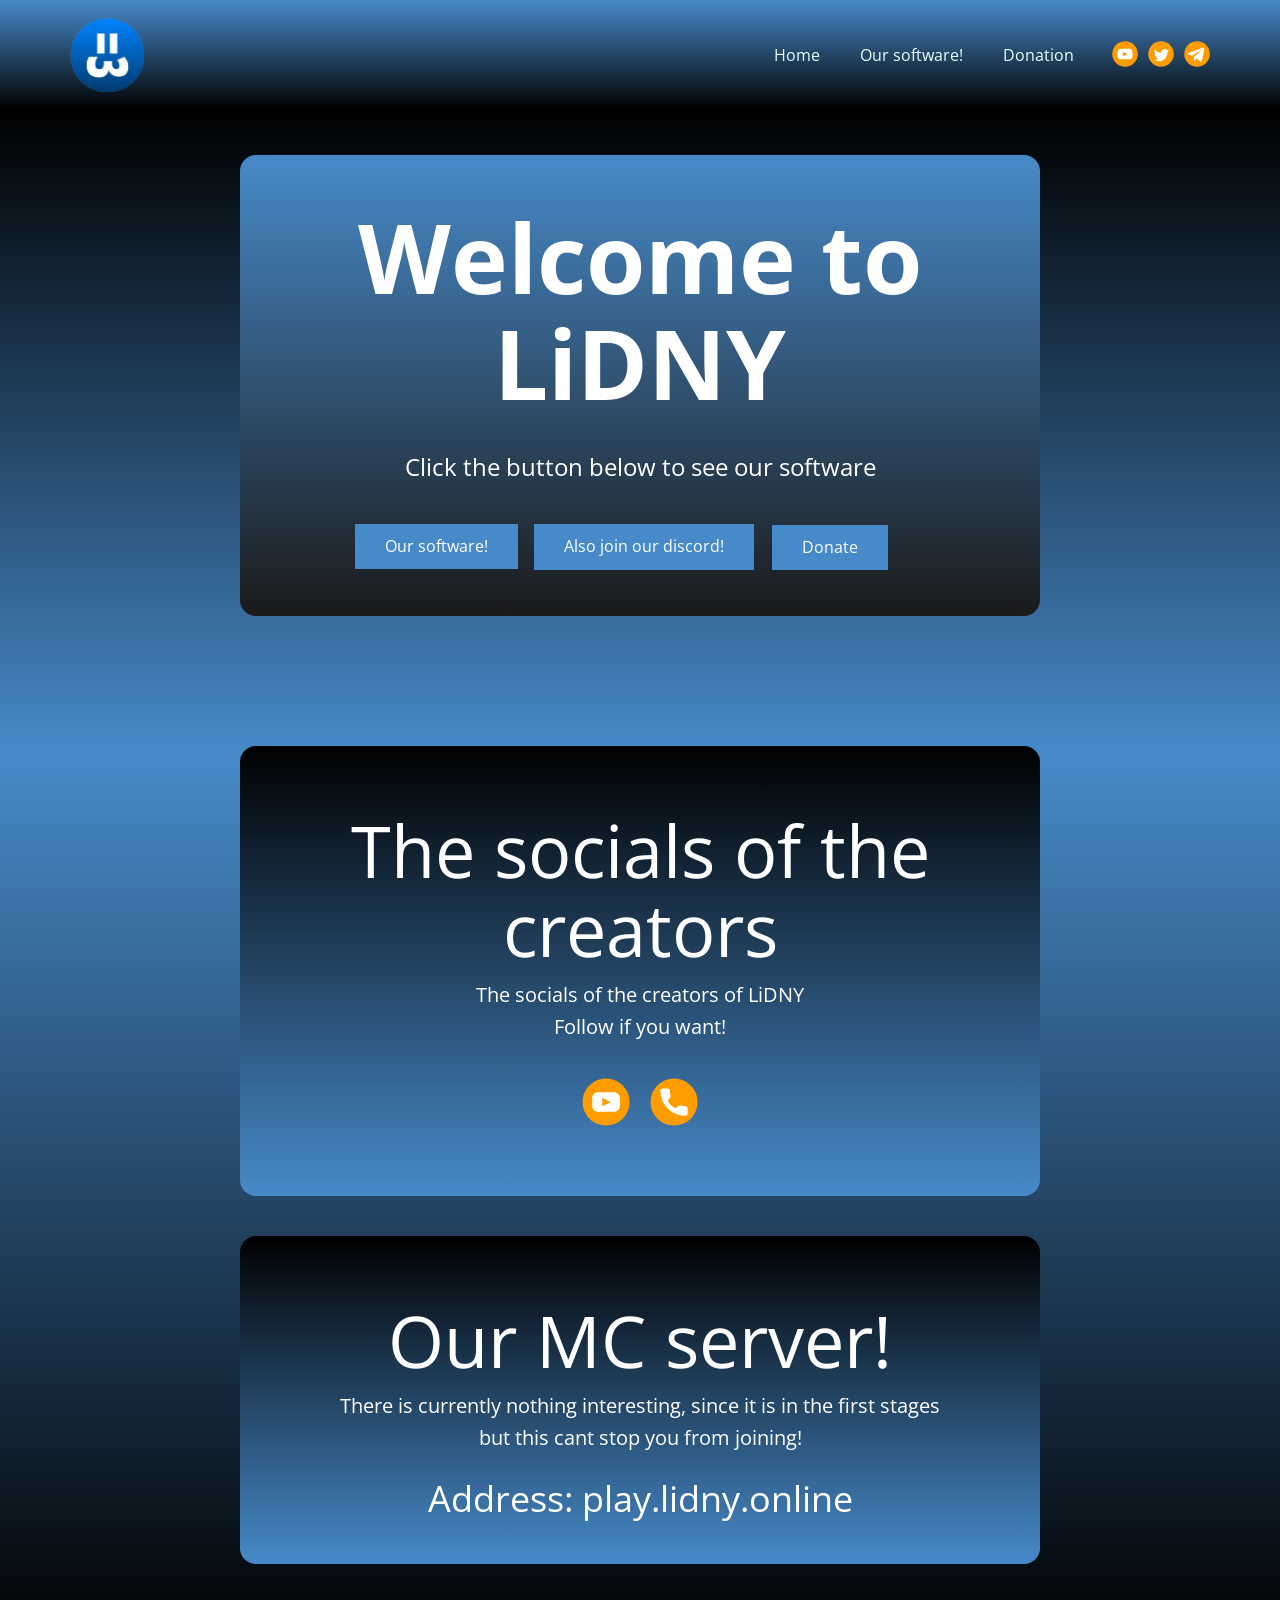
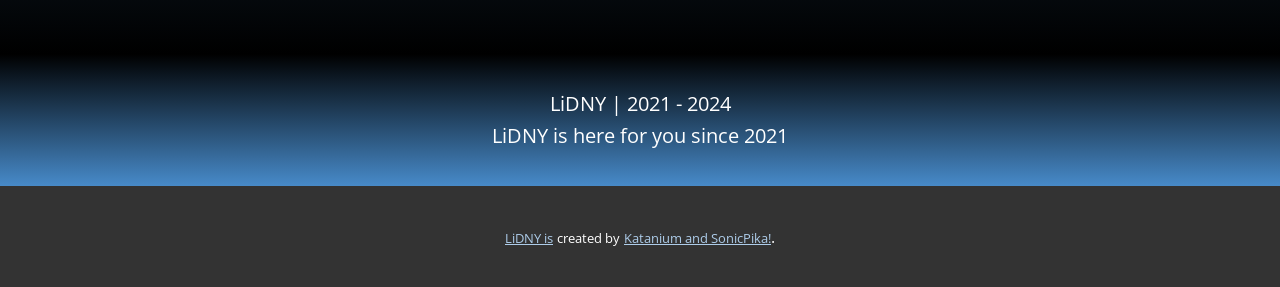
==== index.html @ ce618c75 "2023 website" ====
<!DOCTYPE html>
<html style="font-size: 16px;" lang="ru"><head>
    <meta name="viewport" content="width=device-width, initial-scale=1.0">
    <meta charset="utf-8">
    <meta name="keywords" content="LiDNY">
    <meta name="description" content="This is LiDNY, a organization made for techies and IT nerds to explore and gain knowledge about computers!, Check out our software collection!">
    <title>LiDNY - Home</title>
    <link rel="stylesheet" href="nicepage.css" media="screen">
<link rel="stylesheet" href="LiDNY---Home.css" media="screen">
    <script class="u-script" type="text/javascript" src="jquery.js" defer=""></script>
    <script class="u-script" type="text/javascript" src="nicepage.js" defer=""></script>
    <meta name="generator" content="Nicepage 5.21.10, nicepage.com">
    <link rel="icon" href="images/6c769b5342cd46bbb007c0ef29341ff7tplv-photomode-image.png">
    <link id="u-theme-google-font" rel="stylesheet" href="https://fonts.googleapis.com/css?family=Open+Sans:300,300i,400,400i,500,500i,600,600i,700,700i,800,800i">
    
    
    
    
    
    <script type="application/ld+json">{
		"@context": "http://schema.org",
		"@type": "Organization",
		"name": "This is LiDNY, a organization made for techies and IT nerds to explore and gain knowledge about computers!, Check out our software collection!",
		"logo": "images/6c769b5342cd46bbb007c0ef29341ff7tplv-photomode-image.png?rand=2ee8",
		"sameAs": [
				"https://www.youtube.com/channel/UCVREDtO1rSDTHj6EMjLOvTg",
				"https://twitter.com/windowskoteyka",
				"https://t.me/lidny_offical"
		]
}</script>
    <meta name="theme-color" content="#478ac9">
    <meta name="twitter:site" content="@">
    <meta name="twitter:card" content="summary_large_image">
    <meta name="twitter:title" content="LiDNY - Home">
    <meta name="twitter:description" content="This is LiDNY, a organization made for techies and IT nerds to explore and gain knowledge about computers!, Check out our software collection!">
    <meta property="og:title" content="LiDNY - Home">
    <meta property="og:description" content="This is LiDNY, a organization made for techies and IT nerds to explore and gain knowledge about computers!, Check out our software collection!">
    <meta property="og:type" content="website">
  <meta data-intl-tel-input-cdn-path="intlTelInput/"></head>
  <body data-path-to-root="./" data-include-products="false" class="u-body u-xl-mode" data-lang="ru"><header class="u-align-center-sm u-align-center-xs u-clearfix u-gradient u-header u-header" id="sec-1e69"><div class="u-clearfix u-sheet u-valign-middle u-sheet-1">
        <a href="https://www.lidny.online/" class="u-image u-logo u-image-1" data-image-width="333" data-image-height="333" title="LiDNY">
          <img src="images/6c769b5342cd46bbb007c0ef29341ff7tplv-photomode-image.png?rand=2ee8" class="u-logo-image u-logo-image-1">
        </a>
        <div class="u-hidden-sm u-hidden-xs u-social-icons u-spacing-10 u-social-icons-1">
          <a class="u-social-url" target="_blank" data-type="YouTube" title="YouTube" href="https://www.youtube.com/channel/UCVREDtO1rSDTHj6EMjLOvTg"><span class="u-icon u-social-icon u-social-youtube u-text-custom-color-1 u-icon-1"><svg class="u-svg-link" preserveAspectRatio="xMidYMin slice" viewBox="0 0 112 112" style=""><use xmlns:xlink="http://www.w3.org/1999/xlink" xlink:href="#svg-114e"></use></svg><svg class="u-svg-content" viewBox="0 0 112 112" x="0" y="0" id="svg-114e"><circle fill="currentColor" cx="56.1" cy="56.1" r="55"></circle><path fill="#FFFFFF" d="M74.9,33.3H37.3c-7.4,0-13.4,6-13.4,13.4v18.8c0,7.4,6,13.4,13.4,13.4h37.6c7.4,0,13.4-6,13.4-13.4V46.7 C88.3,39.3,82.3,33.3,74.9,33.3L74.9,33.3z M65.9,57l-17.6,8.4c-0.5,0.2-1-0.1-1-0.6V47.5c0-0.5,0.6-0.9,1-0.6l17.6,8.9 C66.4,56,66.4,56.8,65.9,57L65.9,57z"></path></svg></span>
          </a>
          <a class="u-social-url" target="_blank" data-type="Twitter" title="Twitter" href="https://twitter.com/windowskoteyka"><span class="u-icon u-social-icon u-social-twitter u-text-custom-color-1 u-icon-2"><svg class="u-svg-link" preserveAspectRatio="xMidYMin slice" viewBox="0 0 112 112" style=""><use xmlns:xlink="http://www.w3.org/1999/xlink" xlink:href="#svg-6233"></use></svg><svg class="u-svg-content" viewBox="0 0 112 112" x="0" y="0" id="svg-6233"><circle fill="currentColor" class="st0" cx="56.1" cy="56.1" r="55"></circle><path fill="#FFFFFF" d="M83.8,47.3c0,0.6,0,1.2,0,1.7c0,17.7-13.5,38.2-38.2,38.2C38,87.2,31,85,25,81.2c1,0.1,2.1,0.2,3.2,0.2
      c6.3,0,12.1-2.1,16.7-5.7c-5.9-0.1-10.8-4-12.5-9.3c0.8,0.2,1.7,0.2,2.5,0.2c1.2,0,2.4-0.2,3.5-0.5c-6.1-1.2-10.8-6.7-10.8-13.1
      c0-0.1,0-0.1,0-0.2c1.8,1,3.9,1.6,6.1,1.7c-3.6-2.4-6-6.5-6-11.2c0-2.5,0.7-4.8,1.8-6.7c6.6,8.1,16.5,13.5,27.6,14
      c-0.2-1-0.3-2-0.3-3.1c0-7.4,6-13.4,13.4-13.4c3.9,0,7.3,1.6,9.8,4.2c3.1-0.6,5.9-1.7,8.5-3.3c-1,3.1-3.1,5.8-5.9,7.4
      c2.7-0.3,5.3-1,7.7-2.1C88.7,43,86.4,45.4,83.8,47.3z"></path></svg></span>
          </a>
          <a class="u-social-url" target="_blank" data-type="Telegram" title="Telegram" href="https://t.me/lidny_offical"><span class="u-icon u-social-icon u-social-telegram u-text-custom-color-1 u-icon-3"><svg class="u-svg-link" preserveAspectRatio="xMidYMin slice" viewBox="0 0 112 112" style=""><use xmlns:xlink="http://www.w3.org/1999/xlink" xlink:href="#svg-1d43"></use></svg><svg class="u-svg-content" viewBox="0 0 112 112" x="0" y="0" id="svg-1d43"><circle fill="currentColor" cx="56.1" cy="56.1" r="55"></circle><path fill="#FFFFFF" d="M18.4,53.2l64.7-24.9c3-1.1,5.6,0.7,4.7,5.3l0,0l-11,51.8c-0.8,3.7-3,4.6-6.1,2.8L53.9,75.8l-8.1,7.8
	c-0.9,0.9-1.7,1.6-3.4,1.6l1.2-17l31.1-28c1.4-1.2-0.3-1.9-2.1-0.7L34.2,63.7l-16.6-5.2C14,57.4,14,54.9,18.4,53.2L18.4,53.2z"></path></svg></span>
          </a>
        </div>
        <nav class="u-align-left u-hidden-sm u-hidden-xs u-menu u-menu-one-level u-offcanvas u-menu-1">
          <div class="menu-collapse" style="font-size: 1rem;">
            <a class="u-button-style u-custom-text-color u-nav-link" href="#">
              <svg class="u-svg-link" preserveAspectRatio="xMidYMin slice" viewBox="0 0 302 302" style=""><use xmlns:xlink="http://www.w3.org/1999/xlink" xlink:href="#svg-8a8f"></use></svg>
              <svg xmlns="http://www.w3.org/2000/svg" xmlns:xlink="http://www.w3.org/1999/xlink" version="1.1" id="svg-8a8f" x="0px" y="0px" viewBox="0 0 302 302" style="enable-background:new 0 0 302 302;" xml:space="preserve" class="u-svg-content"><g><rect y="36" width="302" height="30"></rect><rect y="236" width="302" height="30"></rect><rect y="136" width="302" height="30"></rect>
</g><g></g><g></g><g></g><g></g><g></g><g></g><g></g><g></g><g></g><g></g><g></g><g></g><g></g><g></g><g></g></svg>
            </a>
          </div>
          <div class="u-custom-menu u-nav-container">
            <ul class="u-nav u-unstyled u-nav-1"><li class="u-nav-item"><a class="u-button-style u-nav-link u-text-active-palette-1-base u-text-hover-palette-4-dark-2 u-text-palette-4-light-3" href="https://www.lidny.online/" style="padding: 10px 20px;">Home</a>
</li><li class="u-nav-item"><a class="u-button-style u-nav-link u-text-active-palette-1-base u-text-hover-palette-4-dark-2 u-text-palette-4-light-3" href="LiDNY---Our-software.html" style="padding: 10px 20px;">Our software!</a>
</li><li class="u-nav-item"><a class="u-button-style u-nav-link u-text-active-palette-1-base u-text-hover-palette-4-dark-2 u-text-palette-4-light-3" href="LiDNY---Donation.html" style="padding: 10px 20px;">Donation</a>
</li></ul>
          </div>
          <div class="u-custom-menu u-nav-container-collapse">
            <div class="u-align-center u-black u-container-style u-inner-container-layout u-opacity u-opacity-95 u-sidenav">
              <div class="u-inner-container-layout u-sidenav-overflow">
                <div class="u-menu-close"></div>
                <ul class="u-align-center u-nav u-popupmenu-items u-unstyled u-nav-2"><li class="u-nav-item"><a class="u-button-style u-nav-link" href="https://www.lidny.online/">Home</a>
</li><li class="u-nav-item"><a class="u-button-style u-nav-link" href="LiDNY---Our-software.html">Our software!</a>
</li><li class="u-nav-item"><a class="u-button-style u-nav-link" href="LiDNY---Donation.html">Donation</a>
</li></ul>
              </div>
            </div>
            <div class="u-black u-menu-overlay u-opacity u-opacity-70"></div>
          </div>
        </nav>
      </div></header>
    <section class="u-clearfix u-gradient u-section-1" id="sec-5fa9" data-href="LiDNY---Donation.html">
      <div class="u-clearfix u-sheet u-sheet-1">
        <p class="u-align-center u-hidden-lg u-hidden-md u-hidden-xl u-text u-text-default u-text-white u-text-1">This Website is currently broken on phones, check this website from your pc to get the best experience</p>
        <div class="custom-expanded u-align-center u-container-style u-gradient u-group u-hidden-sm u-hidden-xs u-radius-16 u-shape-round u-group-1">
          <div class="u-container-layout u-container-layout-1">
            <h1 class="u-custom-font u-hidden-sm u-hidden-xs u-text u-text-font u-text-white u-title u-text-2">Welcome to LiDNY</h1>
            <p class="u-large-text u-text u-text-variant u-text-white u-text-3">Click the button below to see our software</p>
            <a href="LiDNY---Our-software.html" class="u-btn u-button-style u-btn-1">Our software!</a>
            <a href="http://discord.lidny.online/" class="u-btn u-button-style u-btn-2">Also join our discord!</a>
            <a href="https://lidny.online/LiDNY---Donation.html" class="u-btn u-button-style u-btn-3">Donate</a>
          </div>
        </div>
      </div>
    </section>
    <section class="u-align-center u-clearfix u-gradient u-hidden-sm u-hidden-xs u-section-2" src="" id="carousel_9e89">
      <div class="u-clearfix u-sheet u-sheet-1">
        <div class="custom-expanded u-align-center u-container-style u-gradient u-group u-hidden-sm u-hidden-xs u-radius-16 u-shape-round u-group-1">
          <div class="u-container-layout u-container-layout-1">
            <h2 class="u-custom-font u-text u-text-default u-text-font u-text-white u-text-1">The socials of the creators</h2>
            <p class="u-large-text u-text u-text-variant u-text-2">
              <span class="u-text-white">The socials of the creators of LiDNY</span>
              <br>
              <span class="u-text-white">Follow if you want!</span>
            </p>
            <div class="u-social-icons u-spacing-20 u-social-icons-1">
              <a class="u-social-url" target="_blank" data-type="YouTube" title="SonicPikaYT" href="https://www.youtube.com/channel/UCjNGgSpTLD9Dgv_WB8Eb8-w"><span class="u-icon u-social-icon u-social-youtube u-text-custom-color-1 u-icon-1"><svg class="u-svg-link" preserveAspectRatio="xMidYMin slice" viewBox="0 0 112 112" style=""><use xmlns:xlink="http://www.w3.org/1999/xlink" xlink:href="#svg-8b89"></use></svg><svg class="u-svg-content" viewBox="0 0 112 112" x="0" y="0" id="svg-8b89"><circle fill="currentColor" cx="56.1" cy="56.1" r="55"></circle><path fill="#FFFFFF" d="M74.9,33.3H37.3c-7.4,0-13.4,6-13.4,13.4v18.8c0,7.4,6,13.4,13.4,13.4h37.6c7.4,0,13.4-6,13.4-13.4V46.7 C88.3,39.3,82.3,33.3,74.9,33.3L74.9,33.3z M65.9,57l-17.6,8.4c-0.5,0.2-1-0.1-1-0.6V47.5c0-0.5,0.6-0.9,1-0.6l17.6,8.9 C66.4,56,66.4,56.8,65.9,57L65.9,57z"></path></svg></span>
              </a>
              <a class="u-social-url" target="_blank" data-type="Phone" title="Phone" href="tel:+1 954 889 6300"><span class="u-icon u-social-icon u-social-phone u-text-custom-color-1 u-icon-2"><svg class="u-svg-link" preserveAspectRatio="xMidYMin slice" viewBox="0 0 112 112" style=""><use xmlns:xlink="http://www.w3.org/1999/xlink" xlink:href="#svg-92c4"></use></svg><svg class="u-svg-content" viewBox="0 0 112 112" x="0" y="0" id="svg-92c4"><circle fill="currentColor" cx="56.1" cy="56.1" r="55"></circle><path fill="#FFFFFF" d="M82.7,66c-3.9,0-7.7-0.6-11.3-1.8c-1.8-0.6-4,0-5,1.1l-7.1,5.4c-8.3-4.4-13.4-9.5-17.7-17.7l5.2-7
	c1.4-1.4,1.8-3.3,1.3-5.2c-1.2-3.6-1.8-7.5-1.8-11.3c0-2.8-2.3-5.1-5.1-5.1H29.5c-2.8,0-5.1,2.3-5.1,5.1c0,32.2,26.2,58.4,58.4,58.4
	c2.8,0,5.1-2.3,5.1-5.1V71.1C87.8,68.3,85.6,66,82.7,66z"></path></svg></span>
              </a>
            </div>
          </div>
        </div>
        <div class="custom-expanded u-align-center u-container-style u-gradient u-group u-hidden-sm u-hidden-xs u-radius-16 u-shape-round u-group-2">
          <div class="u-container-layout u-container-layout-2">
            <h2 class="u-custom-font u-text u-text-default u-text-font u-text-white u-text-3">Our MC server!</h2>
            <p class="u-large-text u-text u-text-variant u-text-white u-text-4">
              <font color="#ffffff">There is currently nothing interesting, since it is in the first stages</font>
              <br>but this cant stop you from joining!
            </p>
            <h3 class="u-text u-text-default u-text-white u-text-5">Address: play.lidny.online</h3>
          </div>
        </div>
      </div>
    </section>
    
    
    
    
    <footer class="u-align-center u-clearfix u-footer u-gradient u-hidden-sm u-hidden-xs u-footer" id="sec-9041"><div class="u-clearfix u-sheet u-sheet-1">
        <p class="u-small-text u-text u-text-variant u-text-1">
          <span class="u-text-white">LiDNY | 2021 - 2024</span>
          <br>
          <span class="u-text-white">LiDNY is here for you since 2021</span>
        </p>
      </div></footer>
    <section class="u-backlink u-clearfix u-grey-80">
      <a class="u-link" href="https://www.lidny.online/" target="_blank">
        <span>LiDNY is</span>
      </a>
      <p class="u-text">
        <span>created by</span>
      </p>
      <a class="u-link" href="http://discord.lidny.online/" target="_blank">
        <span>Katanium and SonicPika!</span>
      </a>. 
    </section>
  
</body></html>
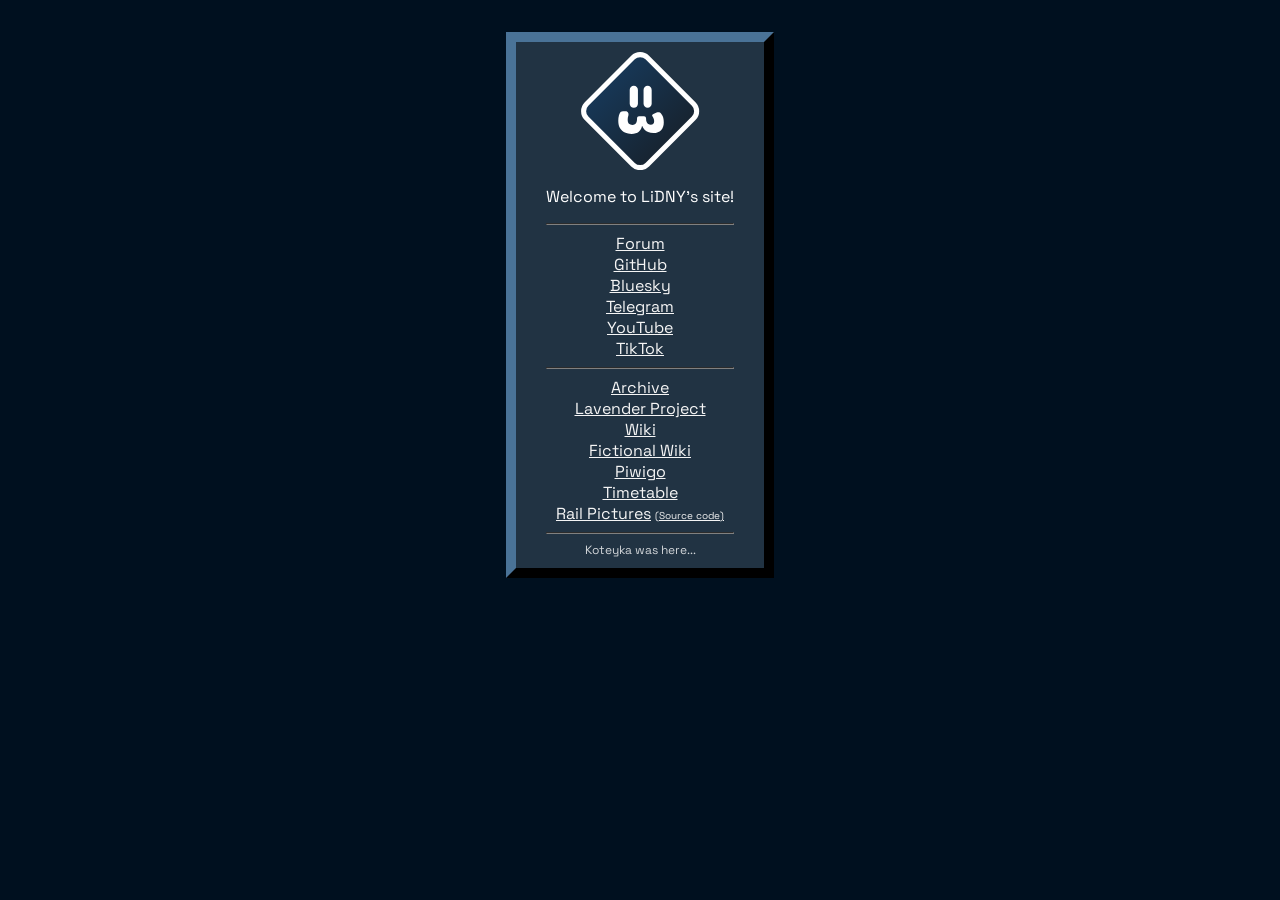
==== commit 096835bf: "upload website cause i sort of forgot to #yay" ====
--- a/index.html
+++ b/index.html
@@ -1,154 +1,45 @@
-<!DOCTYPE html>
-<html style="font-size: 16px;" lang="ru"><head>
-    <meta name="viewport" content="width=device-width, initial-scale=1.0">
-    <meta charset="utf-8">
-    <meta name="keywords" content="LiDNY">
-    <meta name="description" content="This is LiDNY, a organization made for techies and IT nerds to explore and gain knowledge about computers!, Check out our software collection!">
-    <title>LiDNY - Home</title>
-    <link rel="stylesheet" href="nicepage.css" media="screen">
-<link rel="stylesheet" href="LiDNY---Home.css" media="screen">
-    <script class="u-script" type="text/javascript" src="jquery.js" defer=""></script>
-    <script class="u-script" type="text/javascript" src="nicepage.js" defer=""></script>
-    <meta name="generator" content="Nicepage 5.21.10, nicepage.com">
-    <link rel="icon" href="images/6c769b5342cd46bbb007c0ef29341ff7tplv-photomode-image.png">
-    <link id="u-theme-google-font" rel="stylesheet" href="https://fonts.googleapis.com/css?family=Open+Sans:300,300i,400,400i,500,500i,600,600i,700,700i,800,800i">
-    
-    
-    
-    
-    
-    <script type="application/ld+json">{
-		"@context": "http://schema.org",
-		"@type": "Organization",
-		"name": "This is LiDNY, a organization made for techies and IT nerds to explore and gain knowledge about computers!, Check out our software collection!",
-		"logo": "images/6c769b5342cd46bbb007c0ef29341ff7tplv-photomode-image.png?rand=2ee8",
-		"sameAs": [
-				"https://www.youtube.com/channel/UCVREDtO1rSDTHj6EMjLOvTg",
-				"https://twitter.com/windowskoteyka",
-				"https://t.me/lidny_offical"
-		]
-}</script>
-    <meta name="theme-color" content="#478ac9">
-    <meta name="twitter:site" content="@">
-    <meta name="twitter:card" content="summary_large_image">
-    <meta name="twitter:title" content="LiDNY - Home">
-    <meta name="twitter:description" content="This is LiDNY, a organization made for techies and IT nerds to explore and gain knowledge about computers!, Check out our software collection!">
-    <meta property="og:title" content="LiDNY - Home">
-    <meta property="og:description" content="This is LiDNY, a organization made for techies and IT nerds to explore and gain knowledge about computers!, Check out our software collection!">
-    <meta property="og:type" content="website">
-  <meta data-intl-tel-input-cdn-path="intlTelInput/"></head>
-  <body data-path-to-root="./" data-include-products="false" class="u-body u-xl-mode" data-lang="ru"><header class="u-align-center-sm u-align-center-xs u-clearfix u-gradient u-header u-header" id="sec-1e69"><div class="u-clearfix u-sheet u-valign-middle u-sheet-1">
-        <a href="https://www.lidny.online/" class="u-image u-logo u-image-1" data-image-width="333" data-image-height="333" title="LiDNY">
-          <img src="images/6c769b5342cd46bbb007c0ef29341ff7tplv-photomode-image.png?rand=2ee8" class="u-logo-image u-logo-image-1">
-        </a>
-        <div class="u-hidden-sm u-hidden-xs u-social-icons u-spacing-10 u-social-icons-1">
-          <a class="u-social-url" target="_blank" data-type="YouTube" title="YouTube" href="https://www.youtube.com/channel/UCVREDtO1rSDTHj6EMjLOvTg"><span class="u-icon u-social-icon u-social-youtube u-text-custom-color-1 u-icon-1"><svg class="u-svg-link" preserveAspectRatio="xMidYMin slice" viewBox="0 0 112 112" style=""><use xmlns:xlink="http://www.w3.org/1999/xlink" xlink:href="#svg-114e"></use></svg><svg class="u-svg-content" viewBox="0 0 112 112" x="0" y="0" id="svg-114e"><circle fill="currentColor" cx="56.1" cy="56.1" r="55"></circle><path fill="#FFFFFF" d="M74.9,33.3H37.3c-7.4,0-13.4,6-13.4,13.4v18.8c0,7.4,6,13.4,13.4,13.4h37.6c7.4,0,13.4-6,13.4-13.4V46.7 C88.3,39.3,82.3,33.3,74.9,33.3L74.9,33.3z M65.9,57l-17.6,8.4c-0.5,0.2-1-0.1-1-0.6V47.5c0-0.5,0.6-0.9,1-0.6l17.6,8.9 C66.4,56,66.4,56.8,65.9,57L65.9,57z"></path></svg></span>
-          </a>
-          <a class="u-social-url" target="_blank" data-type="Twitter" title="Twitter" href="https://twitter.com/windowskoteyka"><span class="u-icon u-social-icon u-social-twitter u-text-custom-color-1 u-icon-2"><svg class="u-svg-link" preserveAspectRatio="xMidYMin slice" viewBox="0 0 112 112" style=""><use xmlns:xlink="http://www.w3.org/1999/xlink" xlink:href="#svg-6233"></use></svg><svg class="u-svg-content" viewBox="0 0 112 112" x="0" y="0" id="svg-6233"><circle fill="currentColor" class="st0" cx="56.1" cy="56.1" r="55"></circle><path fill="#FFFFFF" d="M83.8,47.3c0,0.6,0,1.2,0,1.7c0,17.7-13.5,38.2-38.2,38.2C38,87.2,31,85,25,81.2c1,0.1,2.1,0.2,3.2,0.2
-      c6.3,0,12.1-2.1,16.7-5.7c-5.9-0.1-10.8-4-12.5-9.3c0.8,0.2,1.7,0.2,2.5,0.2c1.2,0,2.4-0.2,3.5-0.5c-6.1-1.2-10.8-6.7-10.8-13.1
-      c0-0.1,0-0.1,0-0.2c1.8,1,3.9,1.6,6.1,1.7c-3.6-2.4-6-6.5-6-11.2c0-2.5,0.7-4.8,1.8-6.7c6.6,8.1,16.5,13.5,27.6,14
-      c-0.2-1-0.3-2-0.3-3.1c0-7.4,6-13.4,13.4-13.4c3.9,0,7.3,1.6,9.8,4.2c3.1-0.6,5.9-1.7,8.5-3.3c-1,3.1-3.1,5.8-5.9,7.4
-      c2.7-0.3,5.3-1,7.7-2.1C88.7,43,86.4,45.4,83.8,47.3z"></path></svg></span>
-          </a>
-          <a class="u-social-url" target="_blank" data-type="Telegram" title="Telegram" href="https://t.me/lidny_offical"><span class="u-icon u-social-icon u-social-telegram u-text-custom-color-1 u-icon-3"><svg class="u-svg-link" preserveAspectRatio="xMidYMin slice" viewBox="0 0 112 112" style=""><use xmlns:xlink="http://www.w3.org/1999/xlink" xlink:href="#svg-1d43"></use></svg><svg class="u-svg-content" viewBox="0 0 112 112" x="0" y="0" id="svg-1d43"><circle fill="currentColor" cx="56.1" cy="56.1" r="55"></circle><path fill="#FFFFFF" d="M18.4,53.2l64.7-24.9c3-1.1,5.6,0.7,4.7,5.3l0,0l-11,51.8c-0.8,3.7-3,4.6-6.1,2.8L53.9,75.8l-8.1,7.8
-	c-0.9,0.9-1.7,1.6-3.4,1.6l1.2-17l31.1-28c1.4-1.2-0.3-1.9-2.1-0.7L34.2,63.7l-16.6-5.2C14,57.4,14,54.9,18.4,53.2L18.4,53.2z"></path></svg></span>
-          </a>
-        </div>
-        <nav class="u-align-left u-hidden-sm u-hidden-xs u-menu u-menu-one-level u-offcanvas u-menu-1">
-          <div class="menu-collapse" style="font-size: 1rem;">
-            <a class="u-button-style u-custom-text-color u-nav-link" href="#">
-              <svg class="u-svg-link" preserveAspectRatio="xMidYMin slice" viewBox="0 0 302 302" style=""><use xmlns:xlink="http://www.w3.org/1999/xlink" xlink:href="#svg-8a8f"></use></svg>
-              <svg xmlns="http://www.w3.org/2000/svg" xmlns:xlink="http://www.w3.org/1999/xlink" version="1.1" id="svg-8a8f" x="0px" y="0px" viewBox="0 0 302 302" style="enable-background:new 0 0 302 302;" xml:space="preserve" class="u-svg-content"><g><rect y="36" width="302" height="30"></rect><rect y="236" width="302" height="30"></rect><rect y="136" width="302" height="30"></rect>
-</g><g></g><g></g><g></g><g></g><g></g><g></g><g></g><g></g><g></g><g></g><g></g><g></g><g></g><g></g><g></g></svg>
-            </a>
-          </div>
-          <div class="u-custom-menu u-nav-container">
-            <ul class="u-nav u-unstyled u-nav-1"><li class="u-nav-item"><a class="u-button-style u-nav-link u-text-active-palette-1-base u-text-hover-palette-4-dark-2 u-text-palette-4-light-3" href="https://www.lidny.online/" style="padding: 10px 20px;">Home</a>
-</li><li class="u-nav-item"><a class="u-button-style u-nav-link u-text-active-palette-1-base u-text-hover-palette-4-dark-2 u-text-palette-4-light-3" href="LiDNY---Our-software.html" style="padding: 10px 20px;">Our software!</a>
-</li><li class="u-nav-item"><a class="u-button-style u-nav-link u-text-active-palette-1-base u-text-hover-palette-4-dark-2 u-text-palette-4-light-3" href="LiDNY---Donation.html" style="padding: 10px 20px;">Donation</a>
-</li></ul>
-          </div>
-          <div class="u-custom-menu u-nav-container-collapse">
-            <div class="u-align-center u-black u-container-style u-inner-container-layout u-opacity u-opacity-95 u-sidenav">
-              <div class="u-inner-container-layout u-sidenav-overflow">
-                <div class="u-menu-close"></div>
-                <ul class="u-align-center u-nav u-popupmenu-items u-unstyled u-nav-2"><li class="u-nav-item"><a class="u-button-style u-nav-link" href="https://www.lidny.online/">Home</a>
-</li><li class="u-nav-item"><a class="u-button-style u-nav-link" href="LiDNY---Our-software.html">Our software!</a>
-</li><li class="u-nav-item"><a class="u-button-style u-nav-link" href="LiDNY---Donation.html">Donation</a>
-</li></ul>
-              </div>
-            </div>
-            <div class="u-black u-menu-overlay u-opacity u-opacity-70"></div>
-          </div>
-        </nav>
-      </div></header>
-    <section class="u-clearfix u-gradient u-section-1" id="sec-5fa9" data-href="LiDNY---Donation.html">
-      <div class="u-clearfix u-sheet u-sheet-1">
-        <p class="u-align-center u-hidden-lg u-hidden-md u-hidden-xl u-text u-text-default u-text-white u-text-1">This Website is currently broken on phones, check this website from your pc to get the best experience</p>
-        <div class="custom-expanded u-align-center u-container-style u-gradient u-group u-hidden-sm u-hidden-xs u-radius-16 u-shape-round u-group-1">
-          <div class="u-container-layout u-container-layout-1">
-            <h1 class="u-custom-font u-hidden-sm u-hidden-xs u-text u-text-font u-text-white u-title u-text-2">Welcome to LiDNY</h1>
-            <p class="u-large-text u-text u-text-variant u-text-white u-text-3">Click the button below to see our software</p>
-            <a href="LiDNY---Our-software.html" class="u-btn u-button-style u-btn-1">Our software!</a>
-            <a href="http://discord.lidny.online/" class="u-btn u-button-style u-btn-2">Also join our discord!</a>
-            <a href="https://lidny.online/LiDNY---Donation.html" class="u-btn u-button-style u-btn-3">Donate</a>
-          </div>
-        </div>
-      </div>
-    </section>
-    <section class="u-align-center u-clearfix u-gradient u-hidden-sm u-hidden-xs u-section-2" src="" id="carousel_9e89">
-      <div class="u-clearfix u-sheet u-sheet-1">
-        <div class="custom-expanded u-align-center u-container-style u-gradient u-group u-hidden-sm u-hidden-xs u-radius-16 u-shape-round u-group-1">
-          <div class="u-container-layout u-container-layout-1">
-            <h2 class="u-custom-font u-text u-text-default u-text-font u-text-white u-text-1">The socials of the creators</h2>
-            <p class="u-large-text u-text u-text-variant u-text-2">
-              <span class="u-text-white">The socials of the creators of LiDNY</span>
-              <br>
-              <span class="u-text-white">Follow if you want!</span>
-            </p>
-            <div class="u-social-icons u-spacing-20 u-social-icons-1">
-              <a class="u-social-url" target="_blank" data-type="YouTube" title="SonicPikaYT" href="https://www.youtube.com/channel/UCjNGgSpTLD9Dgv_WB8Eb8-w"><span class="u-icon u-social-icon u-social-youtube u-text-custom-color-1 u-icon-1"><svg class="u-svg-link" preserveAspectRatio="xMidYMin slice" viewBox="0 0 112 112" style=""><use xmlns:xlink="http://www.w3.org/1999/xlink" xlink:href="#svg-8b89"></use></svg><svg class="u-svg-content" viewBox="0 0 112 112" x="0" y="0" id="svg-8b89"><circle fill="currentColor" cx="56.1" cy="56.1" r="55"></circle><path fill="#FFFFFF" d="M74.9,33.3H37.3c-7.4,0-13.4,6-13.4,13.4v18.8c0,7.4,6,13.4,13.4,13.4h37.6c7.4,0,13.4-6,13.4-13.4V46.7 C88.3,39.3,82.3,33.3,74.9,33.3L74.9,33.3z M65.9,57l-17.6,8.4c-0.5,0.2-1-0.1-1-0.6V47.5c0-0.5,0.6-0.9,1-0.6l17.6,8.9 C66.4,56,66.4,56.8,65.9,57L65.9,57z"></path></svg></span>
-              </a>
-              <a class="u-social-url" target="_blank" data-type="Phone" title="Phone" href="tel:+1 954 889 6300"><span class="u-icon u-social-icon u-social-phone u-text-custom-color-1 u-icon-2"><svg class="u-svg-link" preserveAspectRatio="xMidYMin slice" viewBox="0 0 112 112" style=""><use xmlns:xlink="http://www.w3.org/1999/xlink" xlink:href="#svg-92c4"></use></svg><svg class="u-svg-content" viewBox="0 0 112 112" x="0" y="0" id="svg-92c4"><circle fill="currentColor" cx="56.1" cy="56.1" r="55"></circle><path fill="#FFFFFF" d="M82.7,66c-3.9,0-7.7-0.6-11.3-1.8c-1.8-0.6-4,0-5,1.1l-7.1,5.4c-8.3-4.4-13.4-9.5-17.7-17.7l5.2-7
-	c1.4-1.4,1.8-3.3,1.3-5.2c-1.2-3.6-1.8-7.5-1.8-11.3c0-2.8-2.3-5.1-5.1-5.1H29.5c-2.8,0-5.1,2.3-5.1,5.1c0,32.2,26.2,58.4,58.4,58.4
-	c2.8,0,5.1-2.3,5.1-5.1V71.1C87.8,68.3,85.6,66,82.7,66z"></path></svg></span>
-              </a>
-            </div>
-          </div>
-        </div>
-        <div class="custom-expanded u-align-center u-container-style u-gradient u-group u-hidden-sm u-hidden-xs u-radius-16 u-shape-round u-group-2">
-          <div class="u-container-layout u-container-layout-2">
-            <h2 class="u-custom-font u-text u-text-default u-text-font u-text-white u-text-3">Our MC server!</h2>
-            <p class="u-large-text u-text u-text-variant u-text-white u-text-4">
-              <font color="#ffffff">There is currently nothing interesting, since it is in the first stages</font>
-              <br>but this cant stop you from joining!
-            </p>
-            <h3 class="u-text u-text-default u-text-white u-text-5">Address: play.lidny.online</h3>
-          </div>
-        </div>
-      </div>
-    </section>
-    
-    
-    
-    
-    <footer class="u-align-center u-clearfix u-footer u-gradient u-hidden-sm u-hidden-xs u-footer" id="sec-9041"><div class="u-clearfix u-sheet u-sheet-1">
-        <p class="u-small-text u-text u-text-variant u-text-1">
-          <span class="u-text-white">LiDNY | 2021 - 2024</span>
-          <br>
-          <span class="u-text-white">LiDNY is here for you since 2021</span>
-        </p>
-      </div></footer>
-    <section class="u-backlink u-clearfix u-grey-80">
-      <a class="u-link" href="https://www.lidny.online/" target="_blank">
-        <span>LiDNY is</span>
-      </a>
-      <p class="u-text">
-        <span>created by</span>
-      </p>
-      <a class="u-link" href="http://discord.lidny.online/" target="_blank">
-        <span>Katanium and SonicPika!</span>
-      </a>. 
-    </section>
-  
-</body></html>
+<!-- haiiii hellooo :333333 -->
+<!-- made by xephyr btw -->
+
+<html>
+    <head>
+        <meta http-equiv="content-type" content="text/html; charset=windows-1252">
+        <title>LiDNY</title>
+        <link rel="stylesheet" href="style.css">
+        <link rel="preconnect" href="https://fonts.googleapis.com">
+        <link rel="preconnect" href="https://fonts.gstatic.com" crossorigin>
+        <link href="https://fonts.googleapis.com/css2?family=Space+Grotesk:wght@300..700&display=swap" rel="stylesheet">
+        <link rel="icon" type="image/x-icon" href="/lidny.svg">
+        <meta property="og:title" content="LiDNY">
+        <meta property="og:description" content="Welcome to LiDNY, the project that is all fun and games">
+        <meta property="og:image" content="https://lidny.org/lidny.png">
+        <meta property="og:url" content="https://lidny.org">
+        <meta property="og:type" content="website">
+        <meta name="description" content="Hei, this is LiDNY, a project that is made by hobbyists, maybe, check us out?">
+    </head>
+    <body>
+        <div class="box1">
+            <img src="lidny.svg" alt="LiDNY Logo" id="logo">
+            <p id="tagline">Welcome to LiDNY's site!</p>
+            <hr id="logoseperator">
+            <div id="linklist">
+                <a href="https://ldn.to/forum">Forum</a><br/>
+                <a href="https://ldn.to/github">GitHub</a><br/>
+                <a href="https://ldn.to/bsky">Bluesky</a><br/>
+                <a href="https://ldn.to/tg">Telegram</a><br/>
+                <a href="https://ldn.to/yt">YouTube</a><br/>
+                <a href="https://ldn.to/tiktok">TikTok</a><br/>
+            <hr id="logoseperator">
+                <a href="https://ldn.to/archive">Archive</a><br/>
+                <a href="https://ldn.to/lavender">Lavender Project</a><br/> 
+                <a href="https://ldn.to/wiki">Wiki</a><br/>
+                <a href="https://ldn.to/ficwiki">Fictional Wiki</a><br/>
+                <a href="https://ldn.to/piwi">Piwigo</a><br/>
+                <a href="https://timetable.lidny.org/">Timetable</a><br/>
+                <a href="https://rp.lidny.org/">Rail Pictures</a> <a id="rpsrc" href="https://github.com/LiDNY/rp.lidny">(Source code)</a><br/>
+            </div>
+            <hr id="logoseperator">
+            <koteyka id="take a guess mate">Koteyka was here...</koteyka>
+        </div>
+    </body>
+</html>
--- a/style.css
+++ b/style.css
@@ -0,0 +1,34 @@
+body {
+    text-align: center;
+    background:#00101F;
+    background-size: 10px;
+    color: white
+}
+koteyka {
+    font-size: 12px;
+    opacity: 0.8;
+}
+.box1 {
+    font-family: "Space Grotesk", sans-serif;
+    border-style:outset;
+    border-width:10px;
+    border-color:#213343;
+    margin: 2rem auto auto auto;
+    width:fit-content;
+    background-color:#213343;
+    padding:10px 30px 10px 30px;
+    
+}
+.box1 #logoseperator {
+    border-color:gray;
+}
+.box1 #linklist {
+    text-align: center;
+}
+
+.box1 #linklist a {
+    color: whitesmoke;
+}
+.box1 #rpsrc {
+    font-size:10px;
+}
